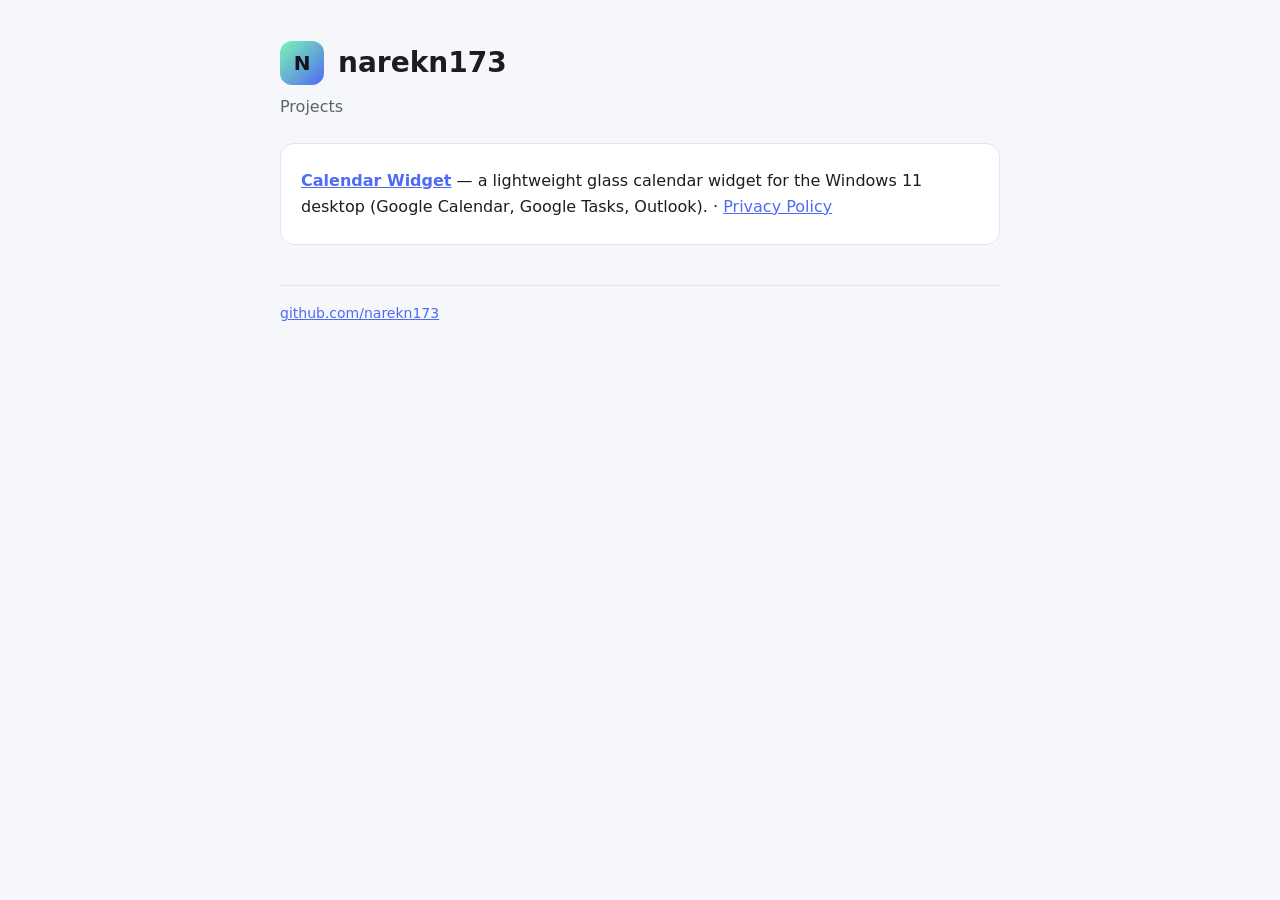
==== index.html @ b2a7fce1 "Calendar Widget: about page and privacy policy" ====
<!doctype html>
<html lang="en">
<head>
<meta charset="utf-8">
<meta name="viewport" content="width=device-width, initial-scale=1">
<title>narekn173</title>
<link rel="stylesheet" href="calendar-widget/style.css">
</head>
<body>
<main>
<header><div class="logo">N</div><h1>narekn173</h1></header>
<p class="lead">Projects</p>
<div class="card">
<p><a href="calendar-widget/"><b>Calendar Widget</b></a> — a lightweight glass calendar widget for the Windows 11 desktop
(Google Calendar, Google Tasks, Outlook). · <a href="calendar-widget/privacy.html">Privacy Policy</a></p>
</div>
<footer><a href="https://github.com/narekn173">github.com/narekn173</a></footer>
</main>
</body>
</html>
---- calendar-widget/style.css ----
:root{color-scheme:light dark;--bg:#f6f7fb;--card:#fff;--text:#1b1d23;--muted:#5d6270;--line:#e3e5ec;--accent:#4f6bf5}
@media (prefers-color-scheme:dark){:root{--bg:#12141a;--card:#1b1e27;--text:#edeff3;--muted:#9aa0ad;--line:#2a2e3a;--accent:#7cf5b0}}
*{box-sizing:border-box}
body{margin:0;background:var(--bg);color:var(--text);font:16px/1.65 "Segoe UI Variable Text","Segoe UI",system-ui,-apple-system,sans-serif}
main{max-width:760px;margin:0 auto;padding:40px 20px 60px}
header{display:flex;align-items:center;gap:14px;margin-bottom:8px}
.logo{width:44px;height:44px;border-radius:12px;background:linear-gradient(135deg,#7cf5b0,#4f6bf5);display:grid;place-items:center;color:#12141a;font-weight:800;font-size:20px}
h1{font-size:28px;margin:0}
h2{font-size:20px;margin:34px 0 8px}
h3{font-size:16px;margin:22px 0 4px}
p{margin:8px 0}
.lead{color:var(--muted);margin:4px 0 22px}
.card{background:var(--card);border:1px solid var(--line);border-radius:14px;padding:16px 20px;margin:14px 0}
ul{margin:6px 0;padding-left:22px}
li{margin:3px 0}
a{color:var(--accent)}
nav{display:flex;flex-wrap:wrap;gap:8px 18px;margin:0 0 20px;font-size:15px}
.lang{font-size:13px;color:var(--muted);text-transform:uppercase;letter-spacing:.08em;margin-top:40px;border-top:1px solid var(--line);padding-top:24px}
code{font-family:Consolas,monospace;font-size:14px;background:var(--card);border:1px solid var(--line);border-radius:6px;padding:1px 6px}
footer{color:var(--muted);font-size:14px;margin-top:40px;border-top:1px solid var(--line);padding-top:16px}
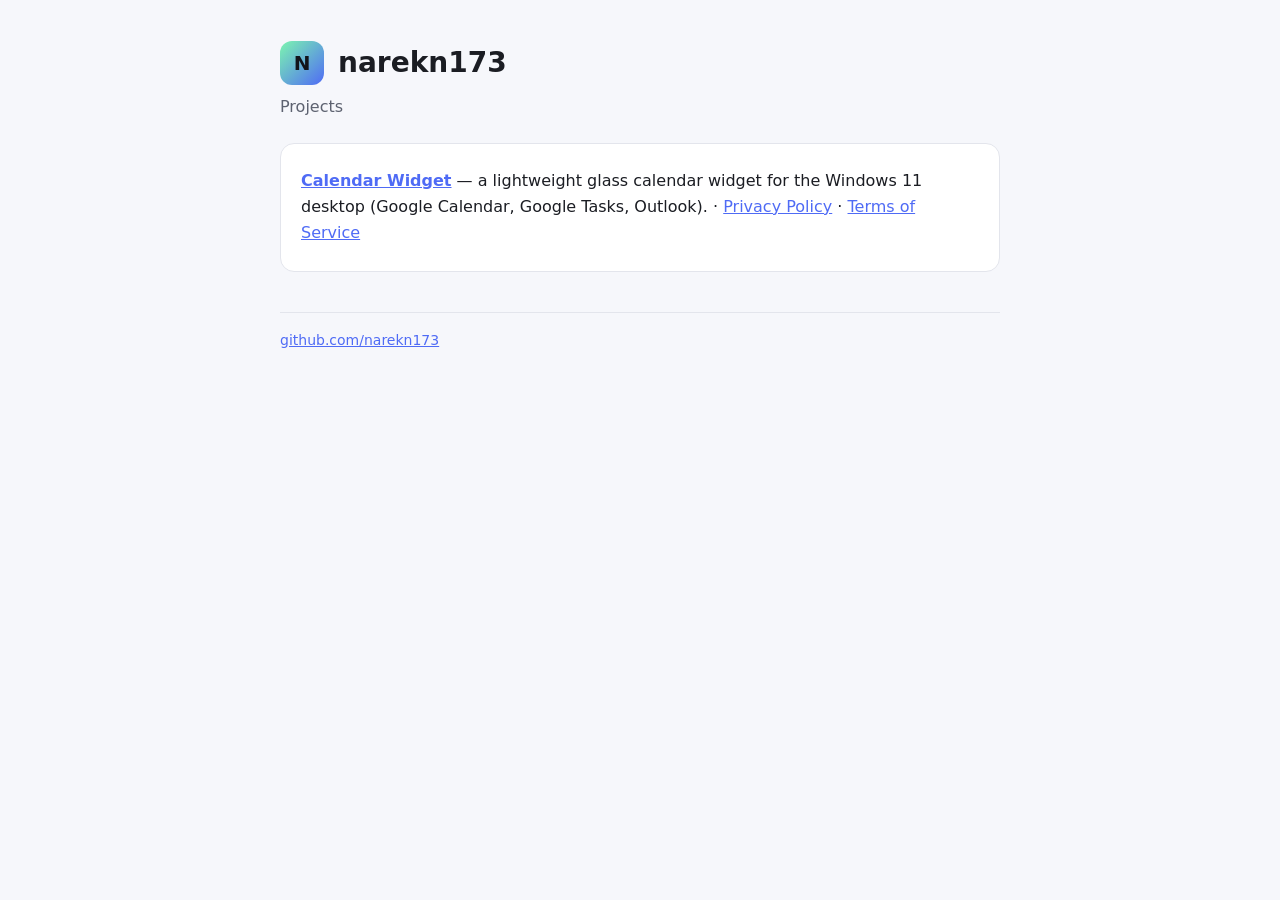
==== commit 93d514d2: "Calendar Widget: link the terms of service" ====
--- a/index.html
+++ b/index.html
@@ -12,7 +12,7 @@
 <p class="lead">Projects</p>
 <div class="card">
 <p><a href="calendar-widget/"><b>Calendar Widget</b></a> — a lightweight glass calendar widget for the Windows 11 desktop
-(Google Calendar, Google Tasks, Outlook). · <a href="calendar-widget/privacy.html">Privacy Policy</a></p>
+(Google Calendar, Google Tasks, Outlook). · <a href="calendar-widget/privacy.html">Privacy Policy</a> · <a href="calendar-widget/terms.html">Terms of Service</a></p>
 </div>
 <footer><a href="https://github.com/narekn173">github.com/narekn173</a></footer>
 </main>
